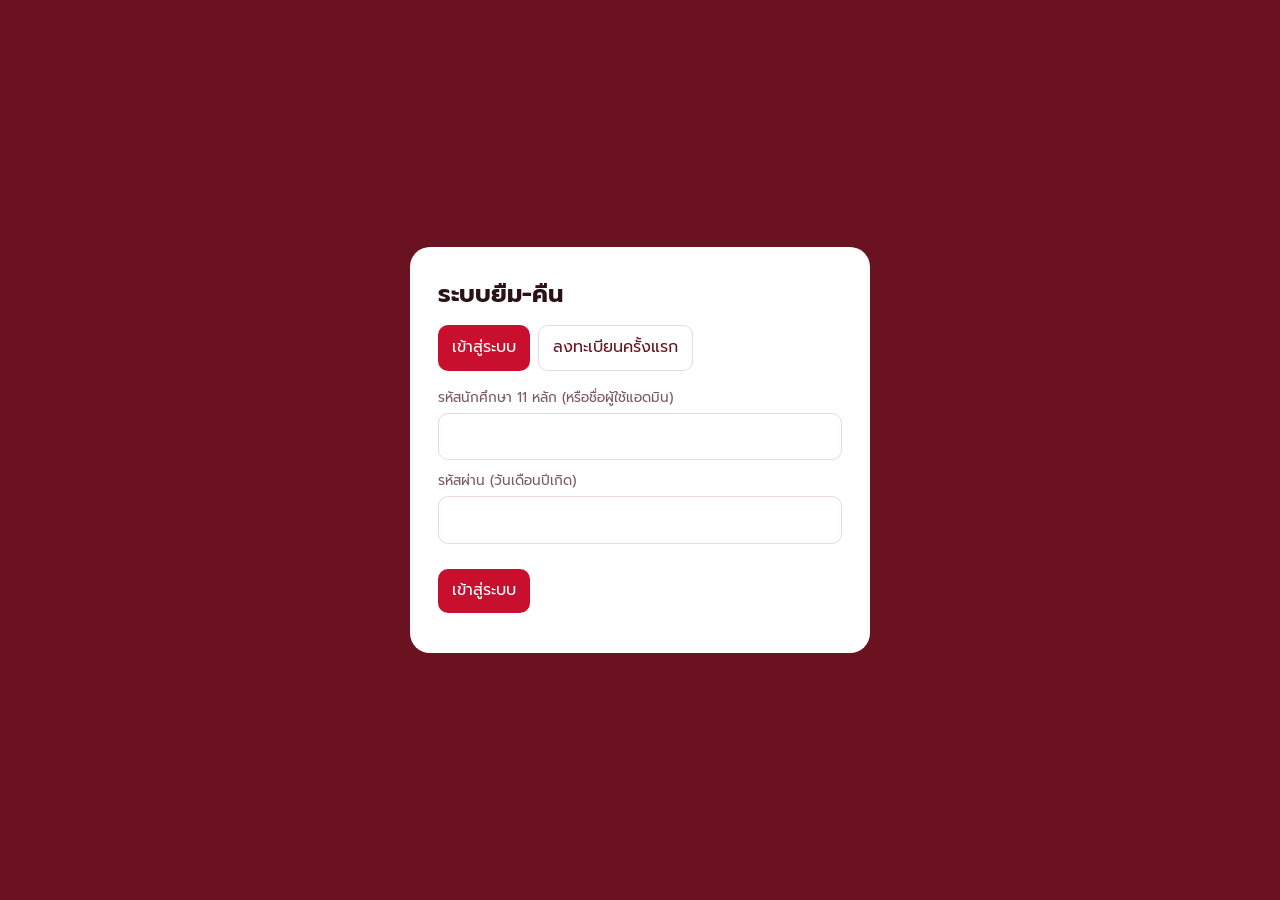
==== index.html @ 47f93c7e "Add files via upload" ====
<!doctype html><html lang="th"><head><meta charset="utf-8"><meta name="viewport" content="width=device-width,initial-scale=1"><title>ยืม-คืน</title><link href="https://fonts.googleapis.com/css2?family=Prompt:wght@400;600&display=swap" rel="stylesheet"><link rel="stylesheet" href="style.css"></head><body><main>
<section class="hero"><h1 id="hi"></h1><label style="color:#f4d7db">วันที่ต้องการคืน</label><input type="date" id="due" style="max-width:220px"></section>
<div class="grid" id="g">กำลังโหลด...</div></main>
<script src="app.js"></script><script>
const m=guard('user');nav('index.html');$('#hi').textContent='สวัสดี '+m.name;
const t=new Date();t.setDate(t.getDate()+7);$('#due').value=t.toISOString().slice(0,10);let items=[];
async function init(){items=(await load('books',[])).d;const loans=(await load('loans',[])).d;
$('#g').innerHTML=items.map(i=>{const left=i.qty-loans.filter(l=>l.itemId==i.id&&['pending','borrowed'].includes(l.status)).length;
return `<div class="card">${ic('book')}<h3>${esc(i.title)}</h3><p>${esc(i.type||'')}</p><span class="tag ${left>0?'ok':''}">เหลือ ${left}</span><br><br><button class="btn" ${left<1?'disabled':''} onclick="req('${i.id}')">${ic('plus')}ขอยืม</button></div>`}).join('')||'ยังไม่มีรายการ'}
async function req(id){const i=items.find(x=>x.id==id),u=(await load('users',{})).d[m.id];
try{await upd('loans',[],d=>{d.push({no:'L'+String(d.length+1).padStart(4,'0'),uid:m.id,name:u.first+' '+u.last,level:u.level,group:u.group,dept:u.dept,major:u.major,item:i.title,itemId:i.id,borrowDate:today(),due:$('#due').value,status:'pending'})});alert('ส่งคำขอแล้ว รอแอดมินอนุมัติ');init()}catch(e){alert(e.message)}}
init().catch(e=>$('#g').textContent=e.message);
</script></body></html>
---- style.css ----
:root{--bg:#faf5f5;--ink:#2a1216;--mut:#7a5a60;--wine:#6b1220;--wine2:#8b1a2b;--red:#c8102e;--line:#ead9db}
*{box-sizing:border-box;margin:0}
body{font-family:Prompt,'Noto Sans Thai',sans-serif;background:var(--bg);color:var(--ink);line-height:1.6}
a{color:inherit;text-decoration:none}
.top{position:sticky;top:0;z-index:5;background:var(--wine);color:#fff;display:flex;align-items:center;gap:6px;padding:10px 20px;flex-wrap:wrap}
.top b{margin-right:auto;font-weight:600;display:flex;gap:8px;align-items:center}
.top a,.top button{display:flex;gap:6px;align-items:center;color:#fff;background:none;border:0;padding:8px 12px;border-radius:10px;font:inherit;cursor:pointer}
.top a:hover,.top button:hover,.top a.on{background:rgba(255,255,255,.16)}
main{max-width:1080px;margin:auto;padding:24px 20px}
h1{font-size:1.5rem;margin-bottom:12px}
.hero{background:linear-gradient(135deg,var(--wine),var(--wine2));color:#fff;border-radius:20px;padding:28px;margin-bottom:24px}
.grid{display:grid;grid-template-columns:repeat(auto-fill,minmax(230px,1fr));gap:16px}
.card{background:#fff;border:1px solid var(--line);border-radius:14px;padding:16px}
.card svg{color:var(--red);width:28px;height:28px}
.btn{display:inline-flex;gap:6px;align-items:center;background:var(--red);color:#fff;border:0;border-radius:10px;padding:9px 14px;font:inherit;cursor:pointer}
.btn.g{background:#fff;color:var(--wine);border:1px solid var(--line)}
.btn:disabled{opacity:.4;cursor:not-allowed}
input,select{width:100%;padding:10px 12px;border:1px solid var(--line);border-radius:10px;font:inherit;background:#fff}
label{display:block;font-size:.85rem;color:var(--mut);margin:10px 0 4px}
table{width:100%;border-collapse:collapse;background:#fff;border-radius:14px;overflow:hidden}
th,td{padding:10px 12px;text-align:left;border-bottom:1px solid var(--line);font-size:.88rem}
th{background:#f4e6e8;color:var(--wine)}
.tag{padding:2px 10px;border-radius:99px;font-size:.78rem;background:#f4e6e8;color:var(--wine)}
.ok{background:#e4f3ea;color:#1e6b3a}
.tabs{display:flex;gap:8px;margin-bottom:16px;flex-wrap:wrap}
.wrap{overflow-x:auto;margin-bottom:20px}
.row{display:flex;gap:8px;flex-wrap:wrap;align-items:end}.row>*{flex:1;min-width:140px}
.ic{width:18px;height:18px;stroke:currentColor;fill:none;stroke-width:2;stroke-linecap:round;stroke-linejoin:round}
.login{min-height:100vh;display:grid;place-items:center;padding:20px;background:var(--wine)}
.box{background:#fff;border-radius:20px;padding:28px;width:min(460px,100%)}
@media print{@page{size:A4 landscape;margin:10mm}.top,.noprint{display:none!important}body{background:#fff}th,td{font-size:10px;padding:4px}}
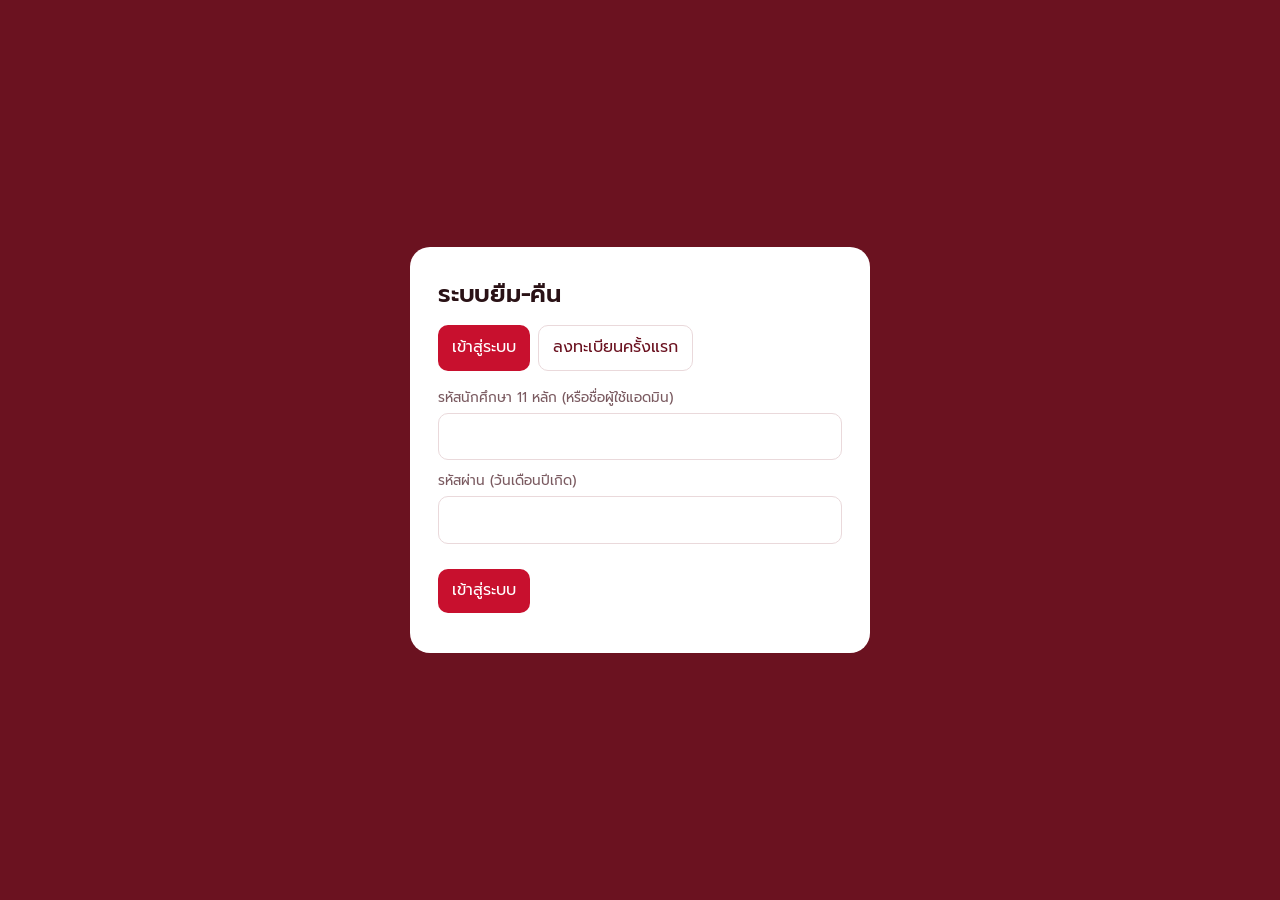
==== commit e9ccd889: "Add files via upload" ====
--- a/index.html
+++ b/index.html
@@ -1,13 +1,26 @@
-<!doctype html><html lang="th"><head><meta charset="utf-8"><meta name="viewport" content="width=device-width,initial-scale=1"><title>ยืม-คืน</title><link href="https://fonts.googleapis.com/css2?family=Prompt:wght@400;600&display=swap" rel="stylesheet"><link rel="stylesheet" href="style.css"></head><body><main>
-<section class="hero"><h1 id="hi"></h1><label style="color:#f4d7db">วันที่ต้องการคืน</label><input type="date" id="due" style="max-width:220px"></section>
-<div class="grid" id="g">กำลังโหลด...</div></main>
+<!doctype html><html lang="th"><head><meta charset="utf-8"><meta name="viewport" content="width=device-width,initial-scale=1"><meta name="theme-color" content="#6b1220"><title>ยืม-คืน</title><link href="https://fonts.googleapis.com/css2?family=Prompt:wght@400;600&display=swap" rel="stylesheet"><link rel="stylesheet" href="style.css"></head><body><main>
+<section class="hero"><small>ยินดีต้อนรับ</small><h1 id="hi"></h1><div class="pills" id="st"></div>
+<div class="due"><input type="date" id="due" aria-label="วันที่ต้องการคืน"><span id="dueTh"></span></div></section>
+<div class="bar2"><input id="q" type="search" placeholder="ค้นหาชื่อรายการ"><div id="chips" class="tabs" style="margin:0"></div></div>
+<div class="grid" id="g"><div class="card sk"></div><div class="card sk"></div><div class="card sk"></div></div></main>
 <script src="app.js"></script><script>
-const m=guard('user');nav('index.html');$('#hi').textContent='สวัสดี '+m.name;
-const t=new Date();t.setDate(t.getDate()+7);$('#due').value=t.toISOString().slice(0,10);let items=[];
-async function init(){items=(await load('books',[])).d;const loans=(await load('loans',[])).d;
-$('#g').innerHTML=items.map(i=>{const left=i.qty-loans.filter(l=>l.itemId==i.id&&['pending','borrowed'].includes(l.status)).length;
-return `<div class="card">${ic('book')}<h3>${esc(i.title)}</h3><p>${esc(i.type||'')}</p><span class="tag ${left>0?'ok':''}">เหลือ ${left}</span><br><br><button class="btn" ${left<1?'disabled':''} onclick="req('${i.id}')">${ic('plus')}ขอยืม</button></div>`}).join('')||'ยังไม่มีรายการ'}
-async function req(id){const i=items.find(x=>x.id==id),u=(await load('users',{})).d[m.id];
-try{await upd('loans',[],d=>{d.push({no:'L'+String(d.length+1).padStart(4,'0'),uid:m.id,name:u.first+' '+u.last,level:u.level,group:u.group,dept:u.dept,major:u.major,item:i.title,itemId:i.id,borrowDate:today(),due:$('#due').value,status:'pending'})});alert('ส่งคำขอแล้ว รอแอดมินอนุมัติ');init()}catch(e){alert(e.message)}}
+const m=guard('user');nav('index.html');$('#hi').textContent=m.name;
+const d=new Date();d.setDate(d.getDate()+7);$('#due').value=d.toISOString().slice(0,10);$('#due').min=today();
+const showDue=()=>$('#dueTh').textContent='คืนวันที่ '+th($('#due').value);$('#due').onchange=showDue;showDue();
+let items=[],loans=[],cat='ทั้งหมด',q='';
+const left=i=>i.qty-loans.filter(l=>l.itemId==i.id&&['pending','borrowed'].includes(l.status)).length;
+const toast=t=>{const e=document.createElement('div');e.className='toast';e.textContent=t;document.body.append(e);setTimeout(()=>e.remove(),2800)};
+function draw(){const mine=loans.filter(l=>l.uid==m.id),n=s=>mine.filter(l=>l.status==s).length;
+$('#st').innerHTML=`<span class="pill">กำลังยืม ${n('borrowed')}</span><span class="pill">รออนุมัติ ${n('pending')}</span>`;
+const cats=['ทั้งหมด',...new Set(items.map(i=>i.type).filter(Boolean))];
+$('#chips').innerHTML=cats.map(c=>`<button class="chip ${c==cat?'on':''}" data-c="${esc(c)}">${esc(c)}</button>`).join('');
+document.querySelectorAll('.chip').forEach(b=>b.onclick=()=>{cat=b.dataset.c;draw()});
+const L=items.filter(i=>(cat=='ทั้งหมด'||i.type==cat)&&i.title.toLowerCase().includes(q));
+$('#g').innerHTML=L.map((i,k)=>{const l=left(i),p=Math.max(0,Math.round(l/i.qty*100));
+return `<article class="card it" style="--d:${k*50}ms"><div class="tile">${ic('book')}</div><h3>${esc(i.title)}</h3><p class="mut">${esc(i.type||'ทั่วไป')}</p><div class="bar"><i style="width:${p}%"></i></div><div class="meta">เหลือ ${l} จาก ${i.qty}</div><button class="btn full" ${l<1?'disabled':''} onclick="req('${i.id}',this)">${ic('plus')}${l<1?'หมดชั่วคราว':'ขอยืม'}</button></article>`}).join('')||'<p class="mut">ไม่พบรายการ</p>'}
+$('#q').oninput=e=>{q=e.target.value.trim().toLowerCase();draw()};
+async function init(){[items,loans]=(await Promise.all([load('books',[]),load('loans',[])])).map(x=>x.d);draw()}
+async function req(id,b){const i=items.find(x=>x.id==id);b.disabled=true;
+try{const u=(await load('users',{})).d[m.id];await upd('loans',[],d=>{d.push({no:'L'+String(d.length+1).padStart(4,'0'),uid:m.id,name:u.first+' '+u.last,level:u.level,group:u.group,dept:u.dept,major:u.major,item:i.title,itemId:i.id,borrowDate:today(),due:$('#due').value,status:'pending'})});toast('ส่งคำขอแล้ว รอแอดมินอนุมัติ');await init()}catch(e){toast(e.message);b.disabled=false}}
 init().catch(e=>$('#g').textContent=e.message);
 </script></body></html>
--- a/style.css
+++ b/style.css
@@ -7,11 +7,8 @@
 .top a,.top button{display:flex;gap:6px;align-items:center;color:#fff;background:none;border:0;padding:8px 12px;border-radius:10px;font:inherit;cursor:pointer}
 .top a:hover,.top button:hover,.top a.on{background:rgba(255,255,255,.16)}
 main{max-width:1080px;margin:auto;padding:24px 20px}
-h1{font-size:1.5rem;margin-bottom:12px}
-.hero{background:linear-gradient(135deg,var(--wine),var(--wine2));color:#fff;border-radius:20px;padding:28px;margin-bottom:24px}
 .grid{display:grid;grid-template-columns:repeat(auto-fill,minmax(230px,1fr));gap:16px}
 .card{background:#fff;border:1px solid var(--line);border-radius:14px;padding:16px}
-.card svg{color:var(--red);width:28px;height:28px}
 .btn{display:inline-flex;gap:6px;align-items:center;background:var(--red);color:#fff;border:0;border-radius:10px;padding:9px 14px;font:inherit;cursor:pointer}
 .btn.g{background:#fff;color:var(--wine);border:1px solid var(--line)}
 .btn:disabled{opacity:.4;cursor:not-allowed}
@@ -29,3 +26,31 @@
 .login{min-height:100vh;display:grid;place-items:center;padding:20px;background:var(--wine)}
 .box{background:#fff;border-radius:20px;padding:28px;width:min(460px,100%)}
 @media print{@page{size:A4 landscape;margin:10mm}.top,.noprint{display:none!important}body{background:#fff}th,td{font-size:10px;padding:4px}}
+:root{--r:18px;--sh:0 1px 0 #fff inset,0 10px 30px -14px rgba(107,18,32,.28)}
+h1{font-size:1.5rem;font-weight:600;letter-spacing:-.01em;margin-bottom:12px}
+.top{backdrop-filter:blur(10px);background:rgba(107,18,32,.94);box-shadow:0 8px 24px -16px rgba(0,0,0,.6)}
+.mut{color:var(--mut);font-size:.88rem}
+.hero{position:relative;overflow:hidden;background:#5a0f1b;color:#fff;border-radius:24px;padding:36px 32px;margin-bottom:28px;box-shadow:inset 0 1px 0 rgba(255,255,255,.14),0 28px 48px -28px rgba(107,18,32,.7)}
+.hero::before{content:"";position:absolute;width:520px;height:520px;right:-120px;top:-220px;background:radial-gradient(closest-side,rgba(200,16,46,.6),transparent)}
+.hero::after{content:"";position:absolute;width:420px;height:420px;left:-140px;bottom:-260px;background:radial-gradient(closest-side,rgba(255,255,255,.12),transparent)}
+.hero>*{position:relative}.hero small{color:#f1cfd4;display:block;margin-bottom:4px}
+.hero h1{font-size:clamp(1.7rem,4vw,2.5rem);line-height:1.2;margin-bottom:20px}
+.pills{display:flex;gap:8px;flex-wrap:wrap;margin-bottom:20px}
+.pill{background:rgba(255,255,255,.12);border:1px solid rgba(255,255,255,.18);border-radius:99px;padding:4px 14px;font-size:.85rem}
+.due{display:flex;gap:12px;align-items:center;flex-wrap:wrap}.due input{width:auto;min-width:190px}.due span{color:#f1cfd4}
+.bar2{display:flex;gap:12px;align-items:center;flex-wrap:wrap;margin-bottom:20px}
+.bar2 input{flex:1;min-width:200px;max-width:340px;border-radius:99px;padding:11px 18px}
+.chip{border:1px solid var(--line);background:#fff;color:var(--wine);border-radius:99px;padding:7px 16px;font:inherit;font-size:.88rem;cursor:pointer;transition:.2s}
+.chip.on,.chip:hover{background:var(--wine);color:#fff;border-color:var(--wine)}
+.it{border-radius:var(--r);padding:20px;box-shadow:var(--sh);display:flex;flex-direction:column;gap:6px;transition:transform .25s,box-shadow .25s;animation:up .5s both var(--d,0ms)}
+.it:hover{transform:translateY(-4px);box-shadow:0 1px 0 #fff inset,0 18px 36px -16px rgba(107,18,32,.4)}
+.it h3{font-size:1.05rem;line-height:1.35}
+.tile{width:48px;height:48px;border-radius:14px;background:#f8e3e6;color:var(--red);display:grid;place-items:center;margin-bottom:8px}.tile svg{width:24px;height:24px}
+.bar{height:6px;border-radius:9px;background:#f1e1e3;overflow:hidden;margin-top:6px}.bar i{display:block;height:100%;background:var(--red);border-radius:9px;transition:width .6s}
+.meta{font-size:.8rem;color:var(--mut);margin-bottom:10px}
+.full{width:100%;justify-content:center;margin-top:auto;padding:11px}
+.sk{height:230px;background:linear-gradient(90deg,#f3e7e8 25%,#fbf4f4 50%,#f3e7e8 75%);background-size:200% 100%;animation:sh 1.2s infinite}
+.toast{position:fixed;bottom:24px;left:50%;transform:translateX(-50%);background:var(--ink);color:#fff;padding:12px 22px;border-radius:99px;box-shadow:0 12px 30px -10px rgba(0,0,0,.5);animation:up .3s both;z-index:9}
+@keyframes up{from{opacity:0;transform:translateY(14px)}}@keyframes sh{to{background-position:-200% 0}}
+@media(prefers-reduced-motion:reduce){*{animation:none!important;transition:none!important}}
+@media(max-width:600px){.hero{padding:26px 20px}main{padding:16px}}
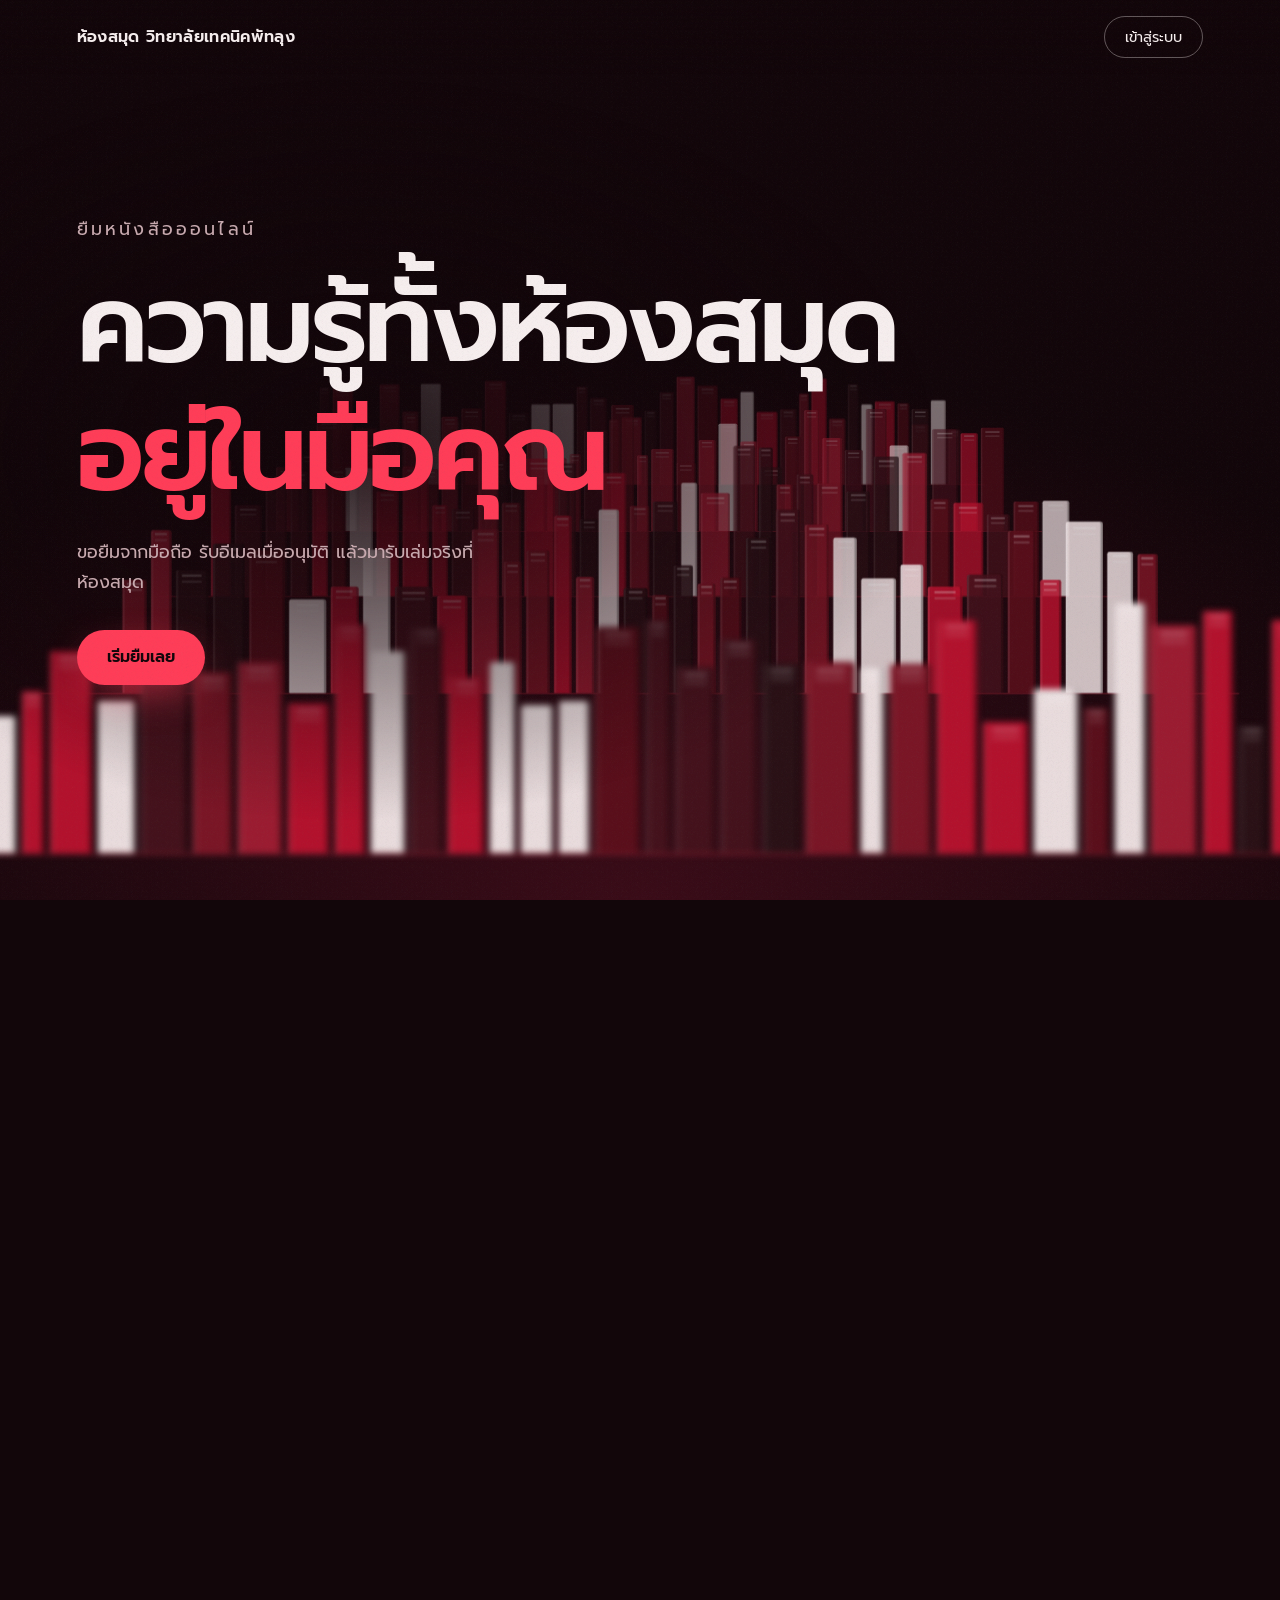
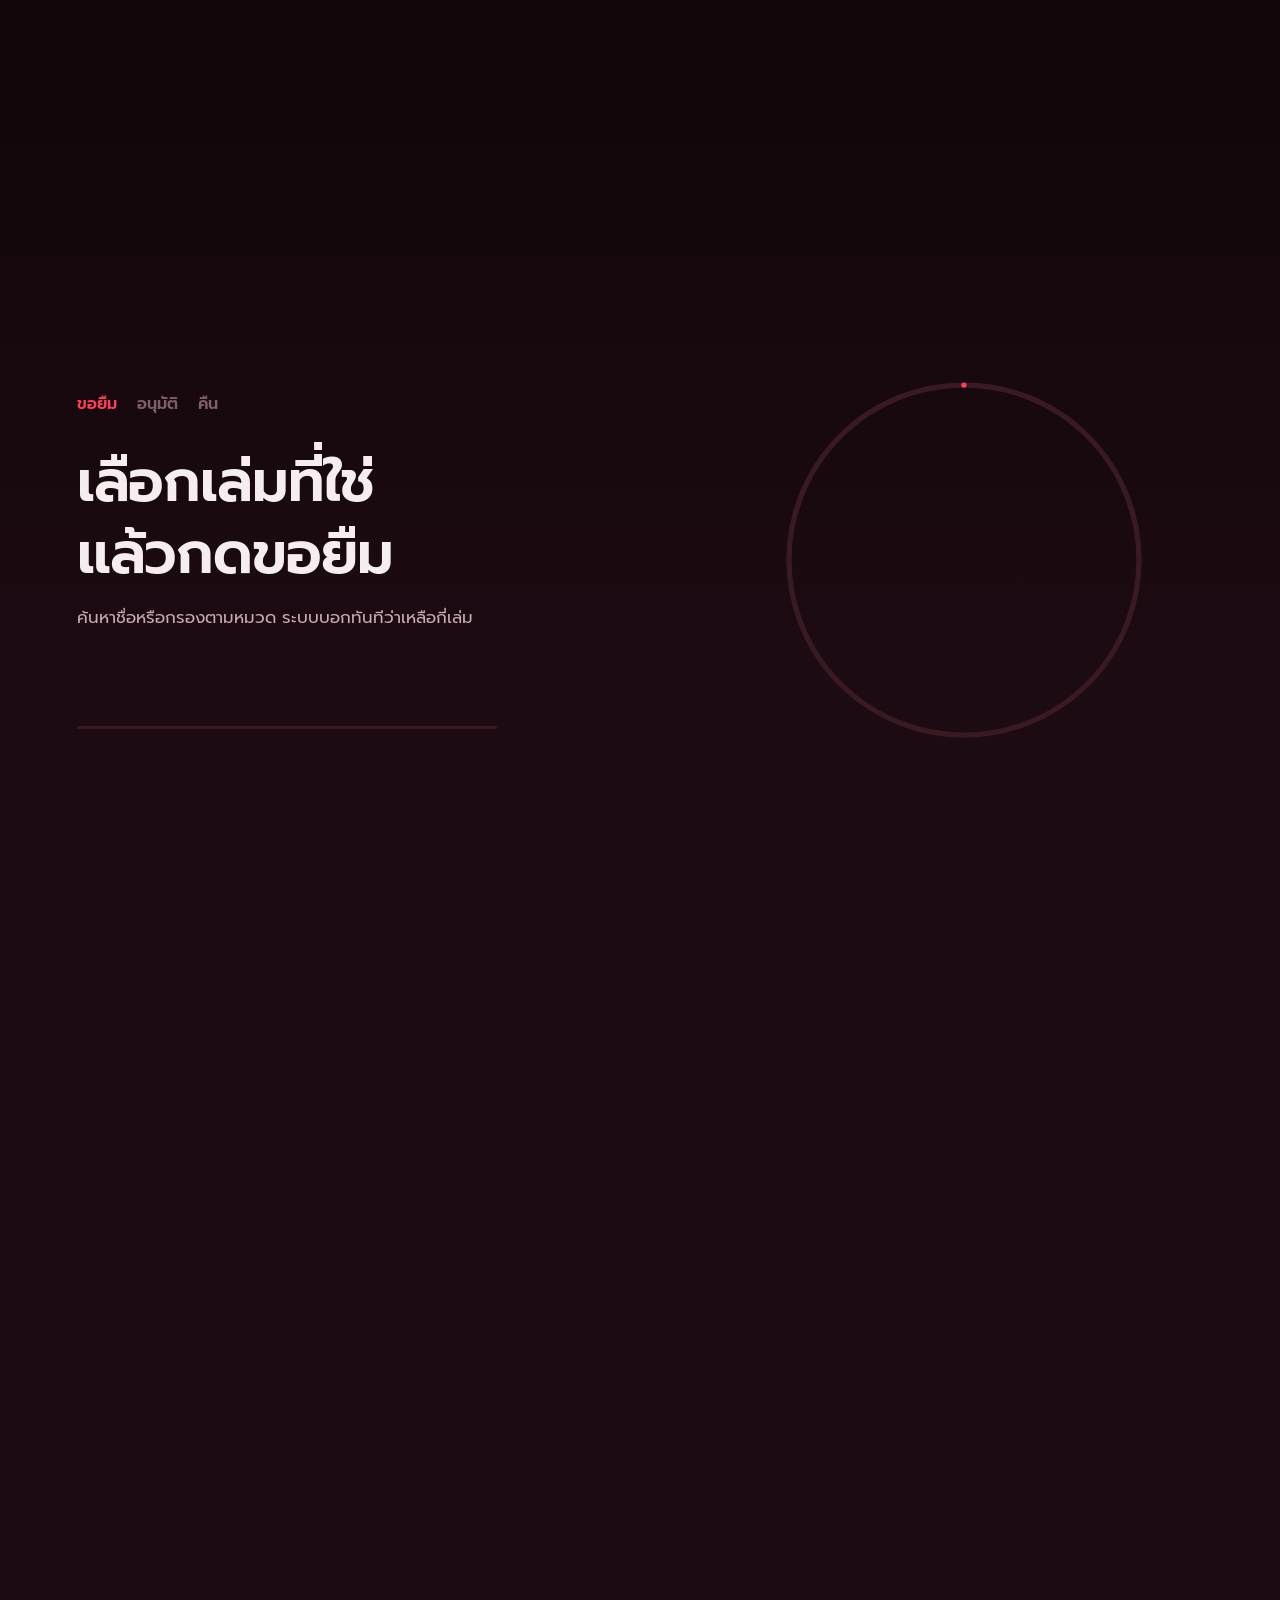
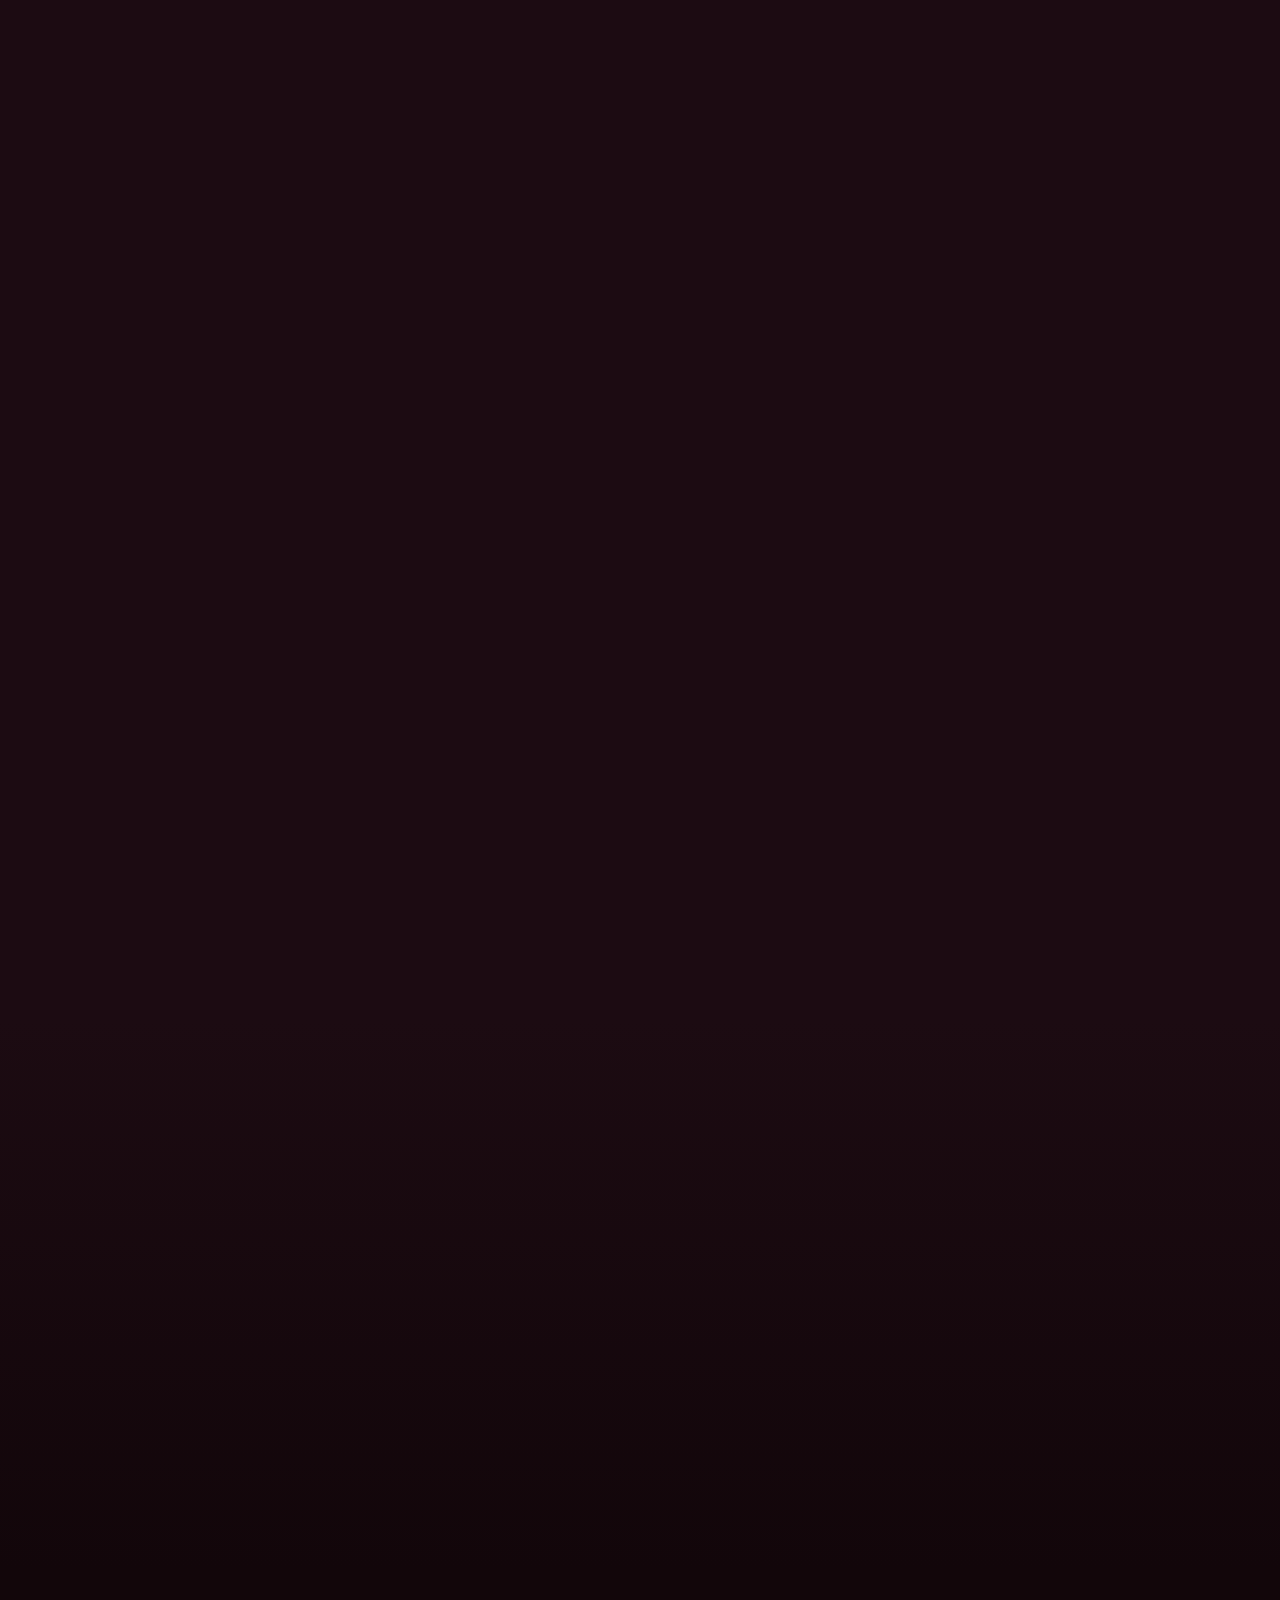
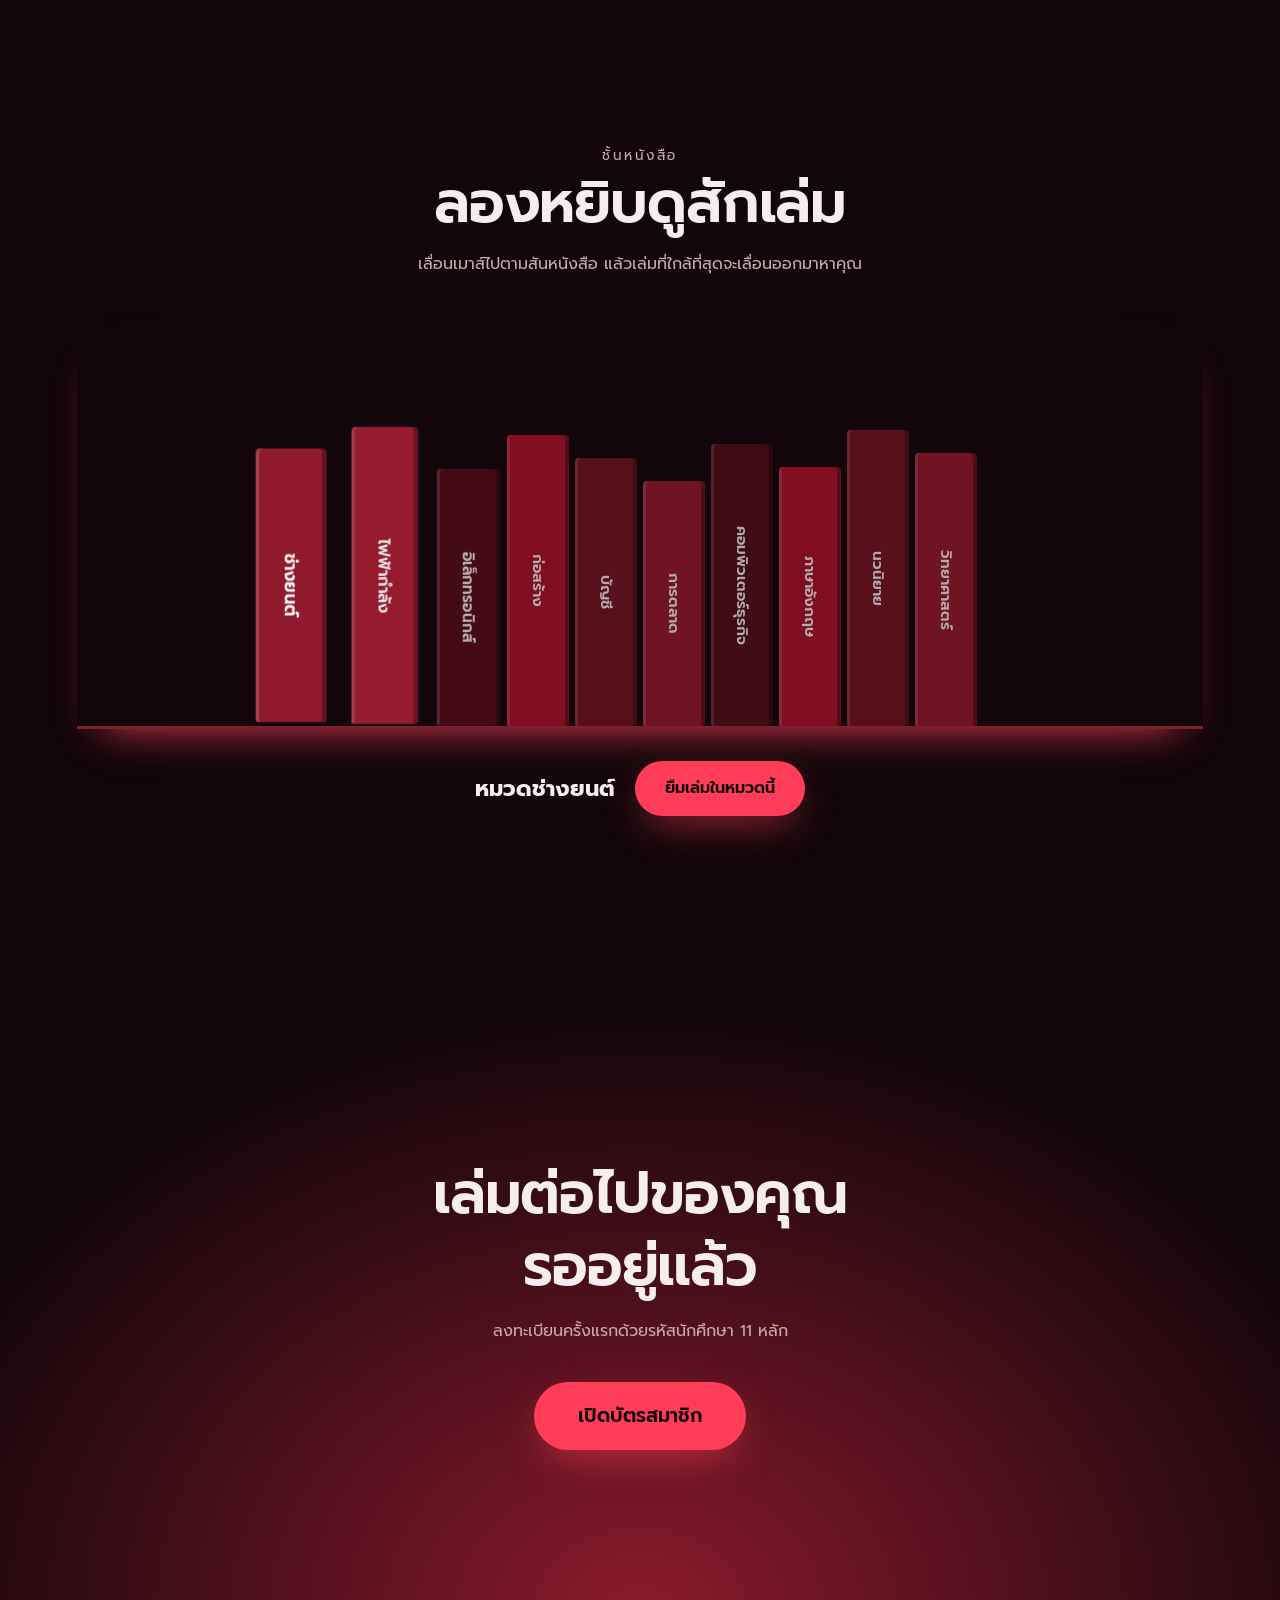
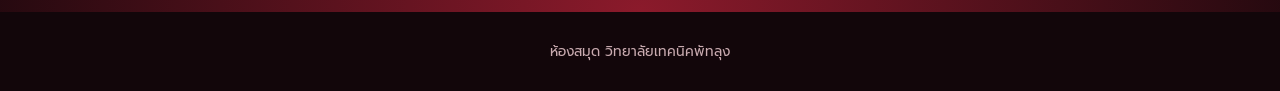
==== commit c49fdeee: "Add files via upload" ====
--- a/index.html
+++ b/index.html
@@ -1,26 +1,93 @@
-<!doctype html><html lang="th"><head><meta charset="utf-8"><meta name="viewport" content="width=device-width,initial-scale=1"><meta name="theme-color" content="#6b1220"><title>ยืม-คืน</title><link href="https://fonts.googleapis.com/css2?family=Prompt:wght@400;600&display=swap" rel="stylesheet"><link rel="stylesheet" href="style.css"></head><body><main>
-<section class="hero"><small>ยินดีต้อนรับ</small><h1 id="hi"></h1><div class="pills" id="st"></div>
-<div class="due"><input type="date" id="due" aria-label="วันที่ต้องการคืน"><span id="dueTh"></span></div></section>
-<div class="bar2"><input id="q" type="search" placeholder="ค้นหาชื่อรายการ"><div id="chips" class="tabs" style="margin:0"></div></div>
-<div class="grid" id="g"><div class="card sk"></div><div class="card sk"></div><div class="card sk"></div></div></main>
-<script src="app.js"></script><script>
-const m=guard('user');nav('index.html');$('#hi').textContent=m.name;
-const d=new Date();d.setDate(d.getDate()+7);$('#due').value=d.toISOString().slice(0,10);$('#due').min=today();
-const showDue=()=>$('#dueTh').textContent='คืนวันที่ '+th($('#due').value);$('#due').onchange=showDue;showDue();
-let items=[],loans=[],cat='ทั้งหมด',q='';
-const left=i=>i.qty-loans.filter(l=>l.itemId==i.id&&['pending','borrowed'].includes(l.status)).length;
-const toast=t=>{const e=document.createElement('div');e.className='toast';e.textContent=t;document.body.append(e);setTimeout(()=>e.remove(),2800)};
-function draw(){const mine=loans.filter(l=>l.uid==m.id),n=s=>mine.filter(l=>l.status==s).length;
-$('#st').innerHTML=`<span class="pill">กำลังยืม ${n('borrowed')}</span><span class="pill">รออนุมัติ ${n('pending')}</span>`;
-const cats=['ทั้งหมด',...new Set(items.map(i=>i.type).filter(Boolean))];
-$('#chips').innerHTML=cats.map(c=>`<button class="chip ${c==cat?'on':''}" data-c="${esc(c)}">${esc(c)}</button>`).join('');
-document.querySelectorAll('.chip').forEach(b=>b.onclick=()=>{cat=b.dataset.c;draw()});
-const L=items.filter(i=>(cat=='ทั้งหมด'||i.type==cat)&&i.title.toLowerCase().includes(q));
-$('#g').innerHTML=L.map((i,k)=>{const l=left(i),p=Math.max(0,Math.round(l/i.qty*100));
-return `<article class="card it" style="--d:${k*50}ms"><div class="tile">${ic('book')}</div><h3>${esc(i.title)}</h3><p class="mut">${esc(i.type||'ทั่วไป')}</p><div class="bar"><i style="width:${p}%"></i></div><div class="meta">เหลือ ${l} จาก ${i.qty}</div><button class="btn full" ${l<1?'disabled':''} onclick="req('${i.id}',this)">${ic('plus')}${l<1?'หมดชั่วคราว':'ขอยืม'}</button></article>`}).join('')||'<p class="mut">ไม่พบรายการ</p>'}
-$('#q').oninput=e=>{q=e.target.value.trim().toLowerCase();draw()};
-async function init(){[items,loans]=(await Promise.all([load('books',[]),load('loans',[])])).map(x=>x.d);draw()}
-async function req(id,b){const i=items.find(x=>x.id==id);b.disabled=true;
-try{const u=(await load('users',{})).d[m.id];await upd('loans',[],d=>{d.push({no:'L'+String(d.length+1).padStart(4,'0'),uid:m.id,name:u.first+' '+u.last,level:u.level,group:u.group,dept:u.dept,major:u.major,item:i.title,itemId:i.id,borrowDate:today(),due:$('#due').value,status:'pending'})});toast('ส่งคำขอแล้ว รอแอดมินอนุมัติ');await init()}catch(e){toast(e.message);b.disabled=false}}
-init().catch(e=>$('#g').textContent=e.message);
+<!doctype html><html lang="th"><head><meta charset="utf-8"><meta name="viewport" content="width=device-width,initial-scale=1"><meta name="theme-color" content="#12060a"><title>ห้องสมุด วิทยาลัยเทคนิคพัทลุง</title>
+<link href="https://fonts.googleapis.com/css2?family=Prompt:wght@400;600&display=swap" rel="stylesheet">
+<style>
+:root{--bg:#12060a;--bg2:#1c0b12;--ink:#f6eeee;--mut:#c9abb0;--red:#ff3d58;--wine:#8b1a2b;--p:0;--f:0;--mx:0;--my:0}
+*{box-sizing:border-box;margin:0}html{scroll-behavior:smooth}
+body{background:var(--bg);color:var(--ink);font-family:Prompt,'Noto Sans Thai',sans-serif;line-height:1.7;overflow-x:hidden}
+body::after{content:"";position:fixed;inset:0;pointer-events:none;opacity:.07;z-index:20;background:url("data:image/svg+xml,%3Csvg xmlns='http://www.w3.org/2000/svg' width='160' height='160'%3E%3Cfilter id='n'%3E%3CfeTurbulence baseFrequency='.8'/%3E%3C/filter%3E%3Crect width='100%25' height='100%25' filter='url(%23n)'/%3E%3C/svg%3E")}
+a{color:inherit;text-decoration:none}
+.nv{position:fixed;top:0;left:0;right:0;z-index:10;display:flex;justify-content:space-between;align-items:center;padding:16px 6vw;background:linear-gradient(rgba(18,6,10,.85),transparent)}
+.nv b{font-weight:600;letter-spacing:.02em}
+.nv a{border:1px solid rgba(246,238,238,.35);border-radius:99px;padding:8px 20px;font-size:.9rem;transition:.2s}.nv a:hover{background:var(--ink);color:var(--bg)}
+.eye{color:var(--mut);font-size:.85rem;letter-spacing:.18em;margin-bottom:16px}
+.btn{display:inline-block;background:var(--red);color:var(--bg);font-weight:600;border-radius:99px;padding:14px 30px;transition:transform .2s,box-shadow .3s;box-shadow:0 14px 40px -12px rgba(255,61,88,.7)}
+.btn:hover{transform:translate(var(--tx,0),var(--ty,0)) scale(1.04)}
+/* hero: camera flies down the aisle */
+.hero{height:190vh}.pin{position:sticky;top:0;height:100vh;overflow:hidden}
+.stage{position:absolute;inset:0;perspective:800px;background:radial-gradient(70% 60% at 50% 100%,#3a0c18,var(--bg))}
+.world{position:absolute;inset:0;transform-style:preserve-3d;transform:translateZ(calc(var(--p)*640px)) rotateX(calc(var(--my)*3deg)) rotateY(calc(var(--mx)*4deg))}
+.row{position:absolute;left:-12%;right:-12%;bottom:calc(5vh + var(--r)*9vh);display:flex;gap:6px;align-items:flex-end;justify-content:center;transform:translateZ(var(--z));filter:blur(var(--b));border-bottom:2px solid rgba(255,61,88,.35);opacity:calc(1 - var(--r)*.13)}
+.row:first-child{opacity:calc(1 - var(--p)*1.8)}
+.row i{flex:none;width:var(--w);height:var(--h);background:var(--c);border-radius:3px 3px 1px 1px;box-shadow:inset 3px 0 0 rgba(255,255,255,.1),inset -3px 0 0 rgba(0,0,0,.28)}
+.row i::after{content:"";display:block;margin:14% auto 0;width:60%;height:3px;background:rgba(255,255,255,.32);box-shadow:0 8px 0 rgba(255,255,255,.18)}
+.stage::after{content:"";position:absolute;inset:0;background:radial-gradient(ellipse 60% 55% at 28% 50%,rgba(18,6,10,.88),transparent 75%)}
+.copy{position:absolute;inset:0;z-index:2;display:grid;align-content:center;padding:0 6vw;opacity:calc(1 - var(--p)*2.1);transform:translateY(calc(var(--p)*-50px));filter:blur(calc(var(--p)*8px))}
+h1{font-size:clamp(2.6rem,8.5vw,7rem);line-height:1.18;font-weight:600;letter-spacing:-.03em}h1 em{font-style:normal;color:var(--red)}
+.copy p{max-width:34ch;color:var(--mut);margin:20px 0 32px;font-size:1.1rem}
+/* chapters: the scroll advances the argument */
+.flow{height:340vh;background:linear-gradient(var(--bg),var(--bg2) 18%,var(--bg2) 82%,var(--bg))}
+.flow .pin{display:grid;grid-template-columns:1.1fr .9fr;align-items:center;gap:5vw;padding:0 6vw}
+.tabs2{display:flex;gap:20px;margin-bottom:28px}.tabs2 span{color:#7d5f65;transition:.4s;font-weight:600}
+.steps{position:relative;height:260px}
+.steps article{position:absolute;inset:0;opacity:0;transform:translateY(28px);filter:blur(6px);transition:.6s}
+h2{font-size:clamp(1.9rem,5vw,3.6rem);line-height:1.25;font-weight:600;letter-spacing:-.02em}
+.steps p{color:var(--mut);margin-top:14px;max-width:40ch;font-size:1.05rem}
+#pin[data-i="0"] article:nth-child(1),#pin[data-i="1"] article:nth-child(2),#pin[data-i="2"] article:nth-child(3){opacity:1;transform:none;filter:none}
+#pin[data-i="0"] .tabs2 span:nth-child(1),#pin[data-i="1"] .tabs2 span:nth-child(2),#pin[data-i="2"] .tabs2 span:nth-child(3){color:var(--red)}
+.rail{height:3px;background:#3a1a22;border-radius:9px;max-width:420px;margin-top:20px}.rail i{display:block;height:100%;width:calc(var(--f)*100%);background:var(--red);border-radius:9px}
+.vis{position:relative;aspect-ratio:1;max-width:420px;justify-self:center;width:100%}
+.vis svg{position:absolute;inset:0;width:100%;height:100%;fill:none;stroke:var(--ink);stroke-width:1.5;stroke-linecap:round;stroke-linejoin:round}
+.vis .ico{opacity:0;transform:scale(.85);transition:.6s;transform-origin:center}
+#pin[data-i="0"] .ico:nth-of-type(1),#pin[data-i="1"] .ico:nth-of-type(2),#pin[data-i="2"] .ico:nth-of-type(3){opacity:1;transform:none}
+.ring{stroke:var(--red);stroke-width:3;stroke-dasharray:628;stroke-dashoffset:calc(628 - var(--f)*628);transform:rotate(-90deg);transform-origin:center}
+/* signature: pull a spine off the shelf */
+.shelf{padding:18vh 6vw 14vh;text-align:center;background:var(--bg)}
+.shelf p{color:var(--mut);margin:12px auto 0;max-width:46ch}
+.wrap{margin-top:48px;border-bottom:3px solid rgba(255,61,88,.45);box-shadow:0 22px 40px -26px var(--red)}
+.rack{display:flex;justify-content:center;gap:6px;perspective:1300px;height:400px;align-items:flex-end;padding:70px 4vw 0;overflow-x:auto}
+.sp{flex:none;width:62px;height:calc(240px + var(--h)*1px);background:var(--c);border:0;border-radius:4px 4px 2px 2px;color:var(--ink);font:600 .95rem Prompt,sans-serif;writing-mode:vertical-rl;padding:18px 0;cursor:pointer;box-shadow:inset 3px 0 0 rgba(255,255,255,.14),inset -4px 0 0 rgba(0,0,0,.3);transform:translateZ(calc(var(--d,0)*160px)) translateY(calc(var(--d,0)*-28px));transition:transform .25s ease-out,filter .25s;filter:brightness(calc(.72 + var(--d,0)*.45))}
+.read{margin-top:32px;display:flex;gap:20px;justify-content:center;align-items:center;flex-wrap:wrap}.read b{font-size:1.4rem}
+/* close */
+.end{text-align:center;padding:24vh 6vw 18vh;background:radial-gradient(60% 90% at 50% 100%,var(--wine),var(--bg))}
+.end p{color:var(--mut);margin:16px 0 36px}.end .btn{font-size:1.2rem;padding:18px 44px}
+footer{padding:28px 6vw;color:var(--mut);font-size:.85rem;text-align:center;background:var(--bg)}
+@media(max-width:800px){.flow .pin{grid-template-columns:1fr;align-content:center;gap:12px}.vis{order:-1;max-width:200px}.steps{height:230px}.sp{width:52px}}
+@media(prefers-reduced-motion:reduce){*{transition:none!important}}
+</style></head><body>
+<nav class="nv"><b>ห้องสมุด วิทยาลัยเทคนิคพัทลุง</b><a href="login.html">เข้าสู่ระบบ</a></nav>
+<header class="hero" id="hero"><div class="pin"><div class="stage"><div class="world" id="world"></div></div>
+<div class="copy"><p class="eye" style="margin:0 0 16px">ยืมหนังสือออนไลน์</p><h1>ความรู้ทั้งห้องสมุด<br><em>อยู่ในมือคุณ</em></h1><p>ขอยืมจากมือถือ รับอีเมลเมื่ออนุมัติ แล้วมารับเล่มจริงที่ห้องสมุด</p><div><a class="btn" href="login.html">เริ่มยืมเลย</a></div></div></div></header>
+<section class="flow" id="flow"><div class="pin" id="pin" data-i="0"><div><div class="tabs2"><span>ขอยืม</span><span>อนุมัติ</span><span>คืน</span></div>
+<div class="steps"><article><h2>เลือกเล่มที่ใช่<br>แล้วกดขอยืม</h2><p>ค้นหาชื่อหรือกรองตามหมวด ระบบบอกทันทีว่าเหลือกี่เล่ม</p></article>
+<article><h2>แอดมินอนุมัติ<br>อีเมลถึงคุณ</h2><p>เลขที่การยืม วันยืม และวันคืน ส่งเข้าอีเมลของคุณทันที</p></article>
+<article><h2>รับเล่มจริง<br>คืนตามกำหนด</h2><p>คืนที่ห้องสมุด แอดมินกดรับคืน คุณได้อีเมลยืนยันอีกครั้ง</p></article></div>
+<div class="rail"><i></i></div></div>
+<div class="vis"><svg viewBox="0 0 240 240"><circle cx="120" cy="120" r="100" stroke="#3a1a22" stroke-width="3"/><circle class="ring" cx="120" cy="120" r="100"/></svg>
+<svg class="ico" viewBox="0 0 24 24" style="padding:30%"><path d="M4 4h12a4 4 0 014 4v13H8a4 4 0 01-4-4zM4 17a4 4 0 014-4h12"/></svg>
+<svg class="ico" viewBox="0 0 24 24" style="padding:30%"><path d="M5 12l5 5 9-10"/></svg>
+<svg class="ico" viewBox="0 0 24 24" style="padding:30%"><path d="M9 14L4 9l5-5M4 9h10a6 6 0 010 12h-3"/></svg></div></div></section>
+<section class="shelf"><p class="eye">ชั้นหนังสือ</p><h2>ลองหยิบดูสักเล่ม</h2><p>เลื่อนเมาส์ไปตามสันหนังสือ แล้วเล่มที่ใกล้ที่สุดจะเลื่อนออกมาหาคุณ</p>
+<div class="wrap"><div class="rack" id="rack"></div></div>
+<div class="read"><b id="cat"></b><a class="btn" href="login.html">ยืมเล่มในหมวดนี้</a></div></section>
+<section class="end"><h2>เล่มต่อไปของคุณ<br>รออยู่แล้ว</h2><p>ลงทะเบียนครั้งแรกด้วยรหัสนักศึกษา 11 หลัก</p><a class="btn" id="cta" href="login.html">เปิดบัตรสมาชิก</a></section>
+<footer>ห้องสมุด วิทยาลัยเทคนิคพัทลุง</footer>
+<script>
+const D=document,E=D.documentElement.style,R=matchMedia('(prefers-reduced-motion:reduce)').matches,mob=innerWidth<720,cl=v=>Math.min(1,Math.max(0,v));
+const pal=['#7a1626','#9b1c31','#5a0f1b','#b3122d','#e9dcdd','#2a1116','#44121c'],rd=(a,b)=>a+Math.random()*(b-a);
+const W=D.getElementById('world');
+for(let r=0;r<(mob?3:5);r++){const row=D.createElement('div');row.className='row';row.style.cssText=`--r:${r};--z:${-r*260}px;--b:${r?0:3}px`;
+for(let k=0;k<(mob?16:34);k++){const s=D.createElement('i');s.style.cssText=`--w:${rd(22,50)}px;--h:${rd(120,250)}px;--c:${pal[Math.random()*pal.length|0]}`;row.append(s)}W.append(row)}
+const hero=D.getElementById('hero'),flow=D.getElementById('flow'),pin=D.getElementById('pin');
+function upd(){const p=R?0:cl(scrollY/(hero.offsetHeight-innerHeight)),f=cl(-flow.getBoundingClientRect().top/(flow.offsetHeight-innerHeight));
+E.setProperty('--p',p.toFixed(3));E.setProperty('--f',f.toFixed(3));pin.dataset.i=Math.min(2,f*3|0)}
+let t;addEventListener('scroll',()=>{t||(t=requestAnimationFrame(()=>{t=0;upd()}))},{passive:true});upd();
+if(!R)addEventListener('pointermove',e=>{E.setProperty('--mx',(e.clientX/innerWidth*2-1).toFixed(3));E.setProperty('--my',(e.clientY/innerHeight*2-1).toFixed(3))},{passive:true});
+const cats=['ช่างยนต์','ไฟฟ้ากำลัง','อิเล็กทรอนิกส์','ก่อสร้าง','บัญชี','การตลาด','คอมพิวเตอร์ธุรกิจ','ภาษาอังกฤษ','นวนิยาย','วิทยาศาสตร์'];
+const rack=D.getElementById('rack'),cat=D.getElementById('cat');let sel=0;
+const sp=cats.map((c,i)=>{const b=D.createElement('button');b.className='sp';b.textContent=c;b.style.cssText=`--h:${(i*37)%60};--c:${pal[i%4]}`;b.onclick=b.onfocus=()=>pick(i);rack.append(b);return b});
+const lit=x=>sp.forEach((b,i)=>b.style.setProperty('--d',Math.max(0,1-Math.abs(i-x)/2.2).toFixed(2)));
+function pick(i){sel=i;cat.textContent='หมวด'+cats[i];lit(i)}
+rack.addEventListener('pointermove',e=>{const r=rack.getBoundingClientRect();lit((e.clientX-r.left)/r.width*cats.length-.5)});
+rack.addEventListener('pointerleave',()=>lit(sel));pick(0);
+const cta=D.getElementById('cta');if(!R)D.querySelector('.end').addEventListener('pointermove',e=>{const r=cta.getBoundingClientRect();cta.style.setProperty('--tx',((e.clientX-r.left-r.width/2)*.12).toFixed(1)+'px');cta.style.setProperty('--ty',((e.clientY-r.top-r.height/2)*.18).toFixed(1)+'px')});
 </script></body></html>
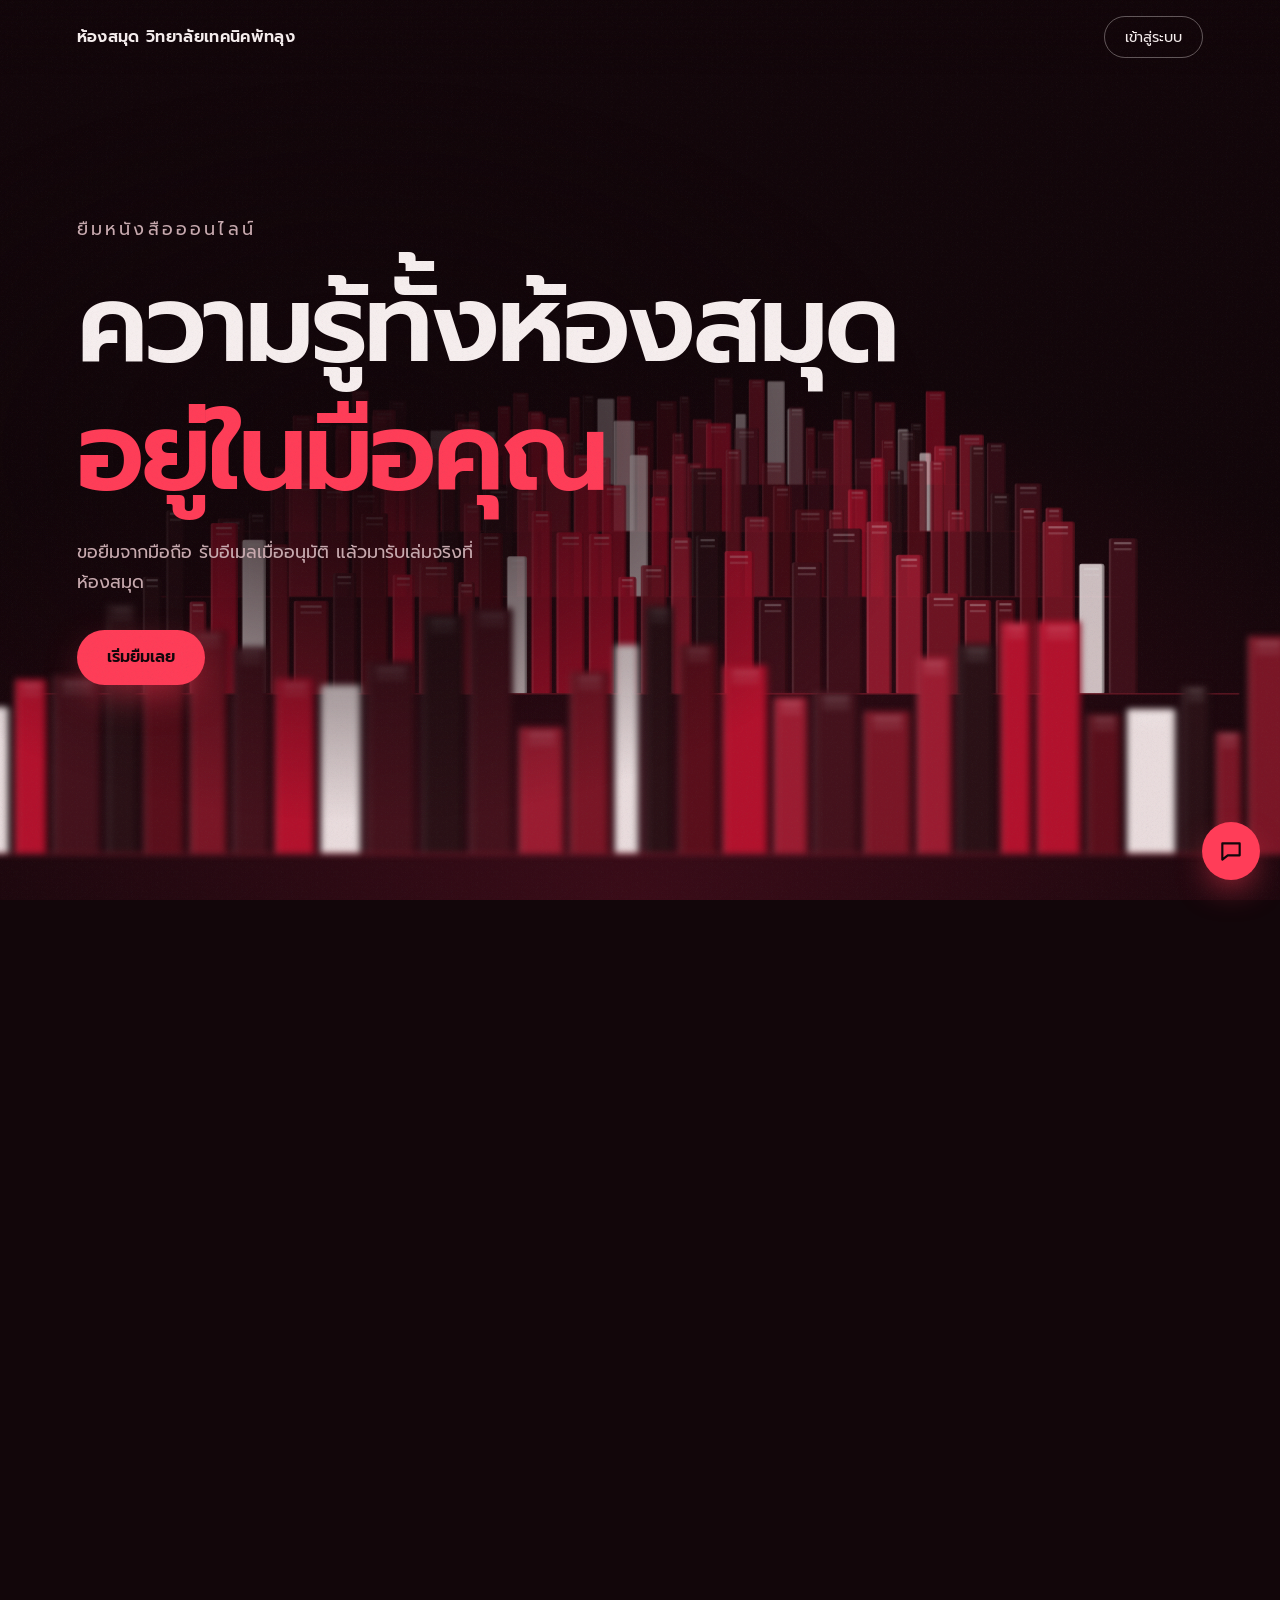
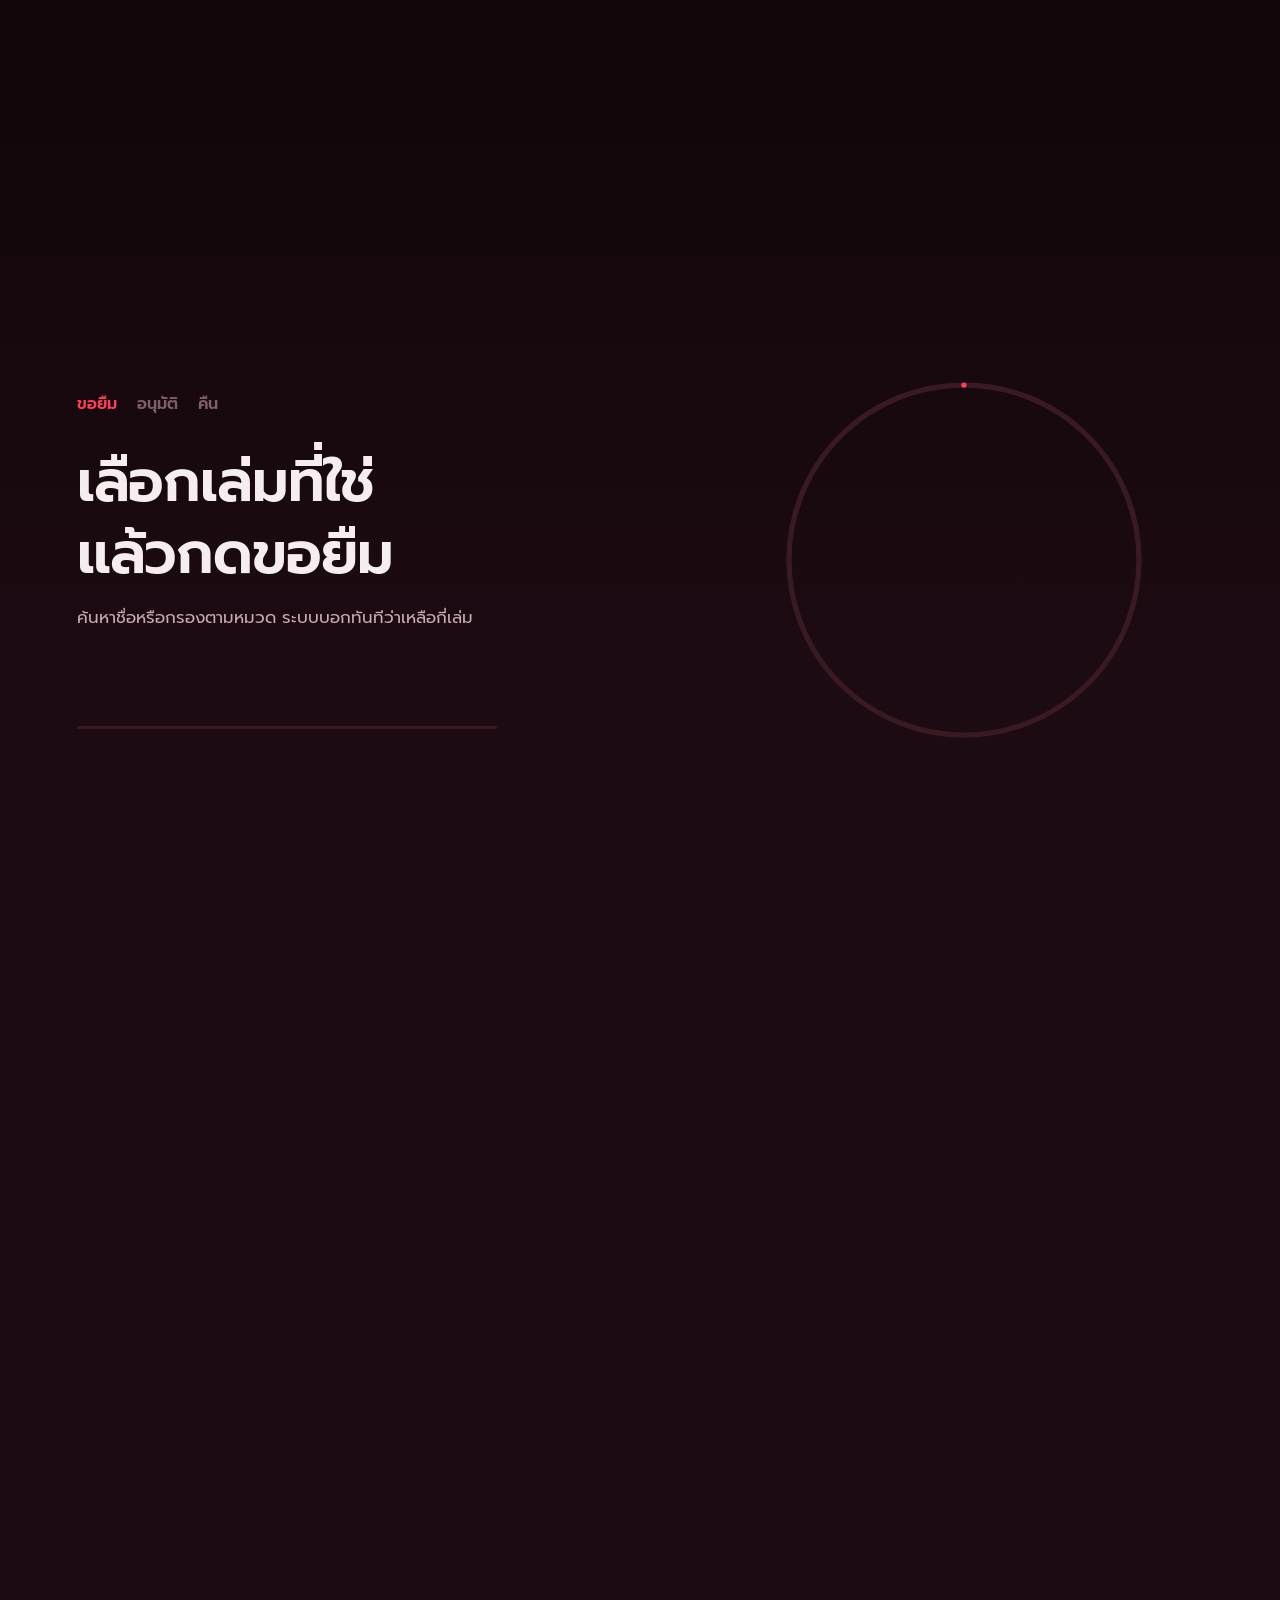
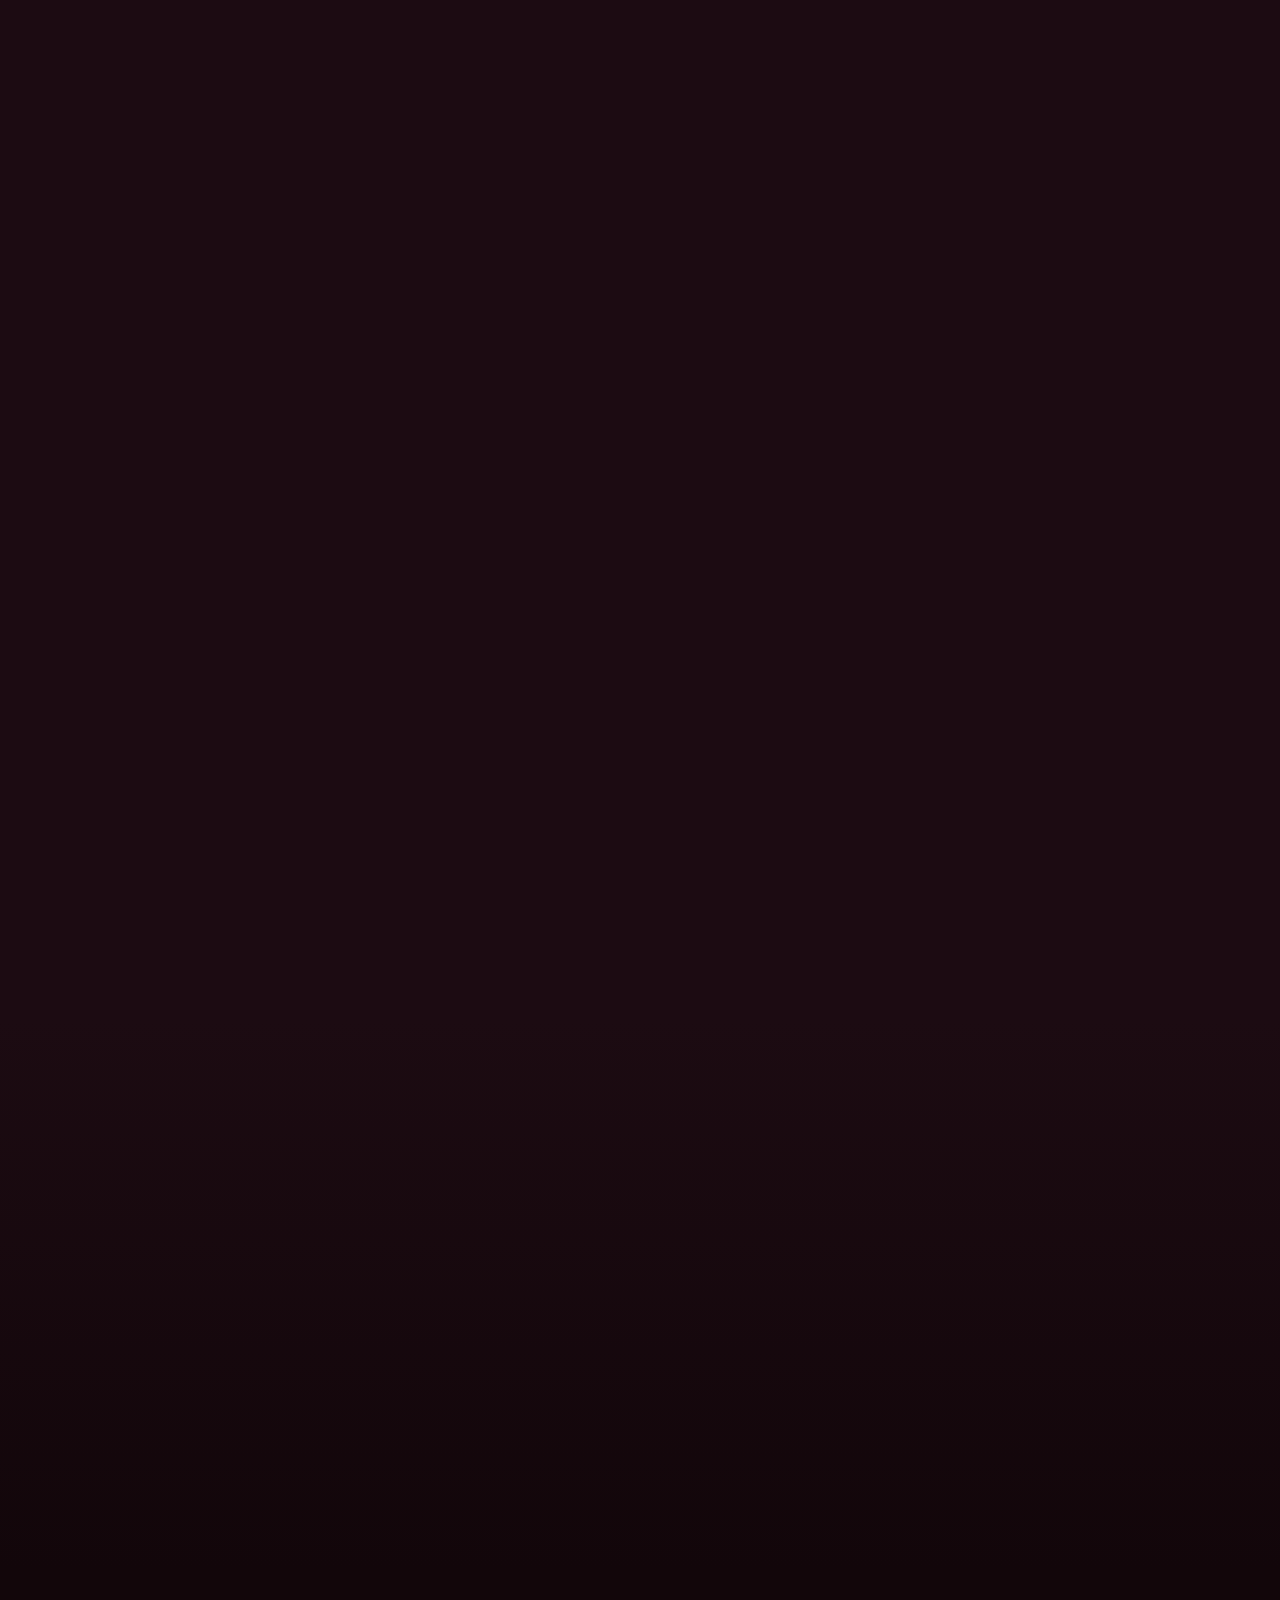
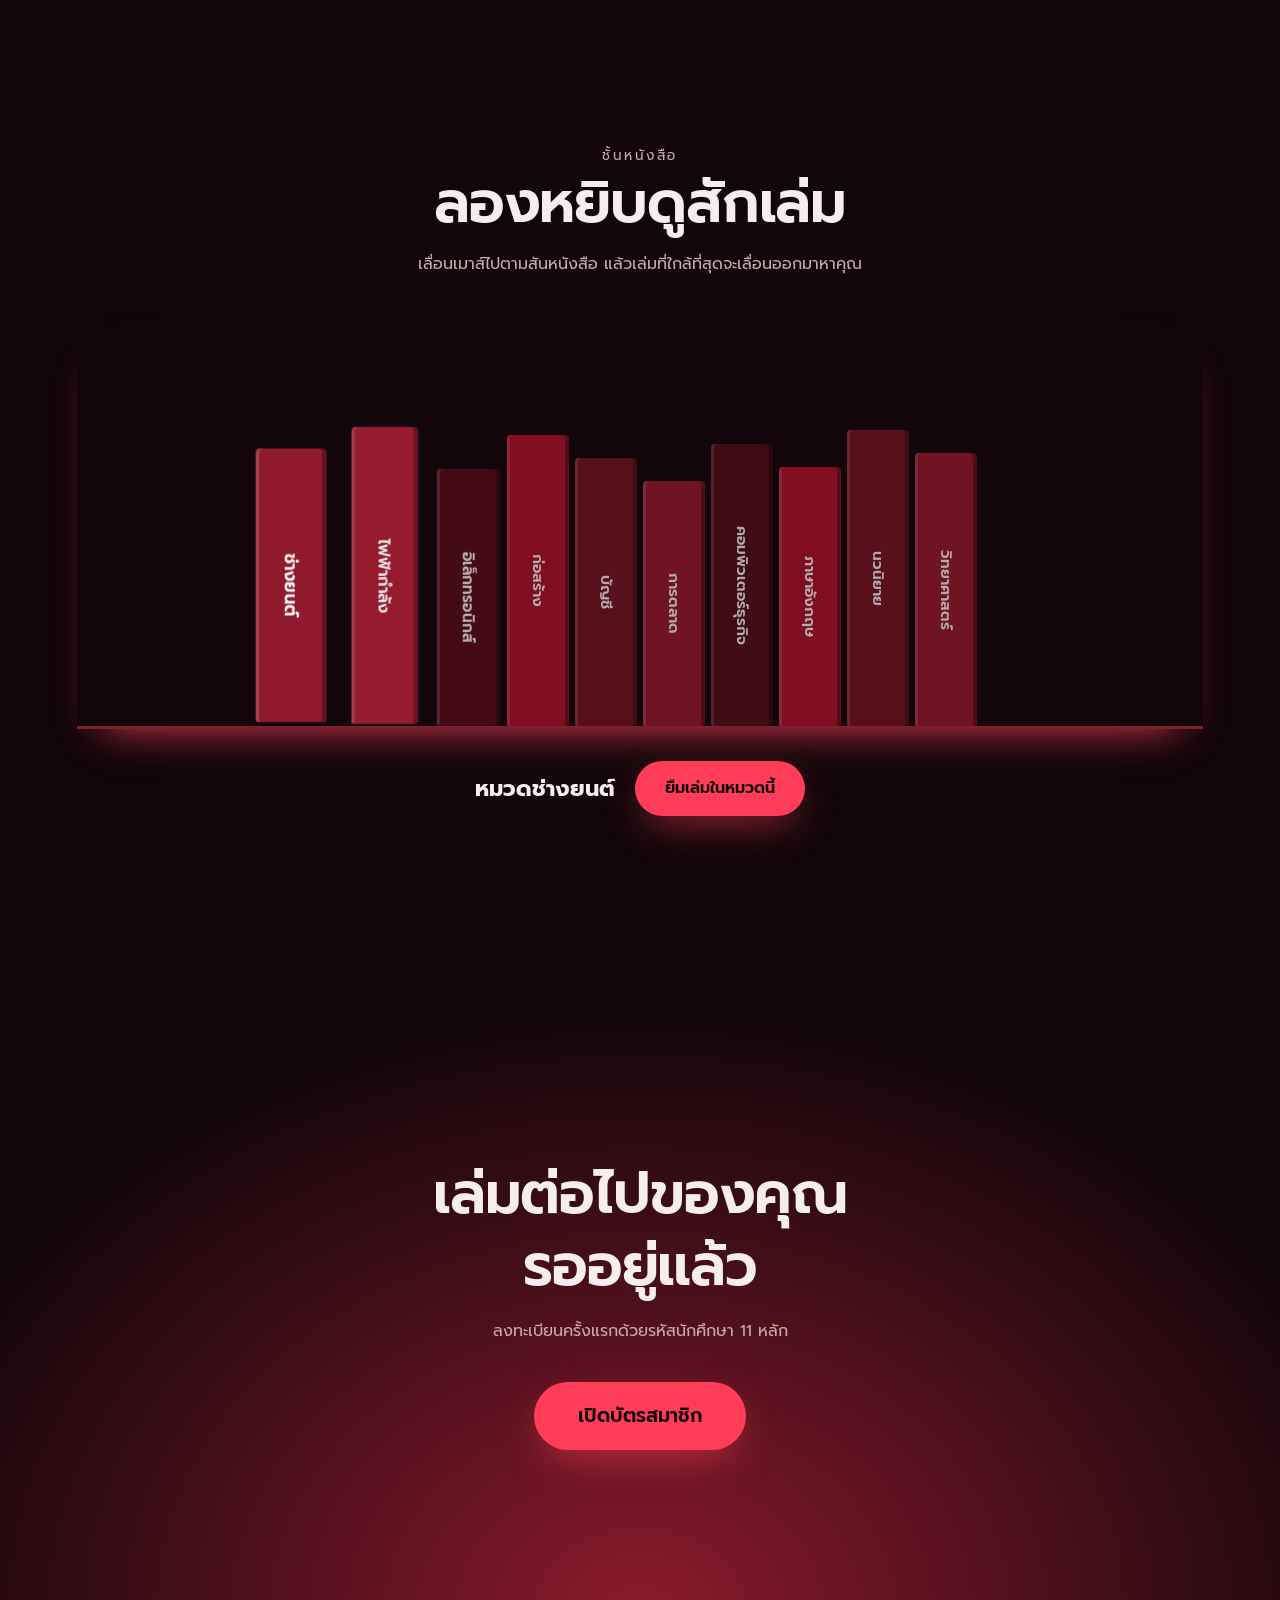
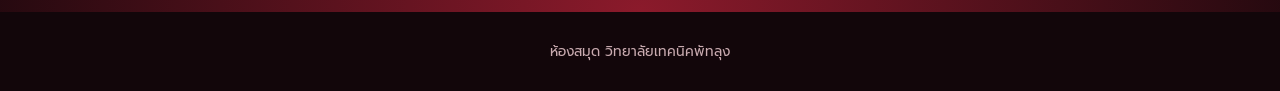
==== commit 6db0b4fc: "Add files via upload" ====
--- a/index.html
+++ b/index.html
@@ -90,4 +90,4 @@
 rack.addEventListener('pointermove',e=>{const r=rack.getBoundingClientRect();lit((e.clientX-r.left)/r.width*cats.length-.5)});
 rack.addEventListener('pointerleave',()=>lit(sel));pick(0);
 const cta=D.getElementById('cta');if(!R)D.querySelector('.end').addEventListener('pointermove',e=>{const r=cta.getBoundingClientRect();cta.style.setProperty('--tx',((e.clientX-r.left-r.width/2)*.12).toFixed(1)+'px');cta.style.setProperty('--ty',((e.clientY-r.top-r.height/2)*.18).toFixed(1)+'px')});
-</script></body></html>
+</script><script src="extras.js"></script></body></html>
